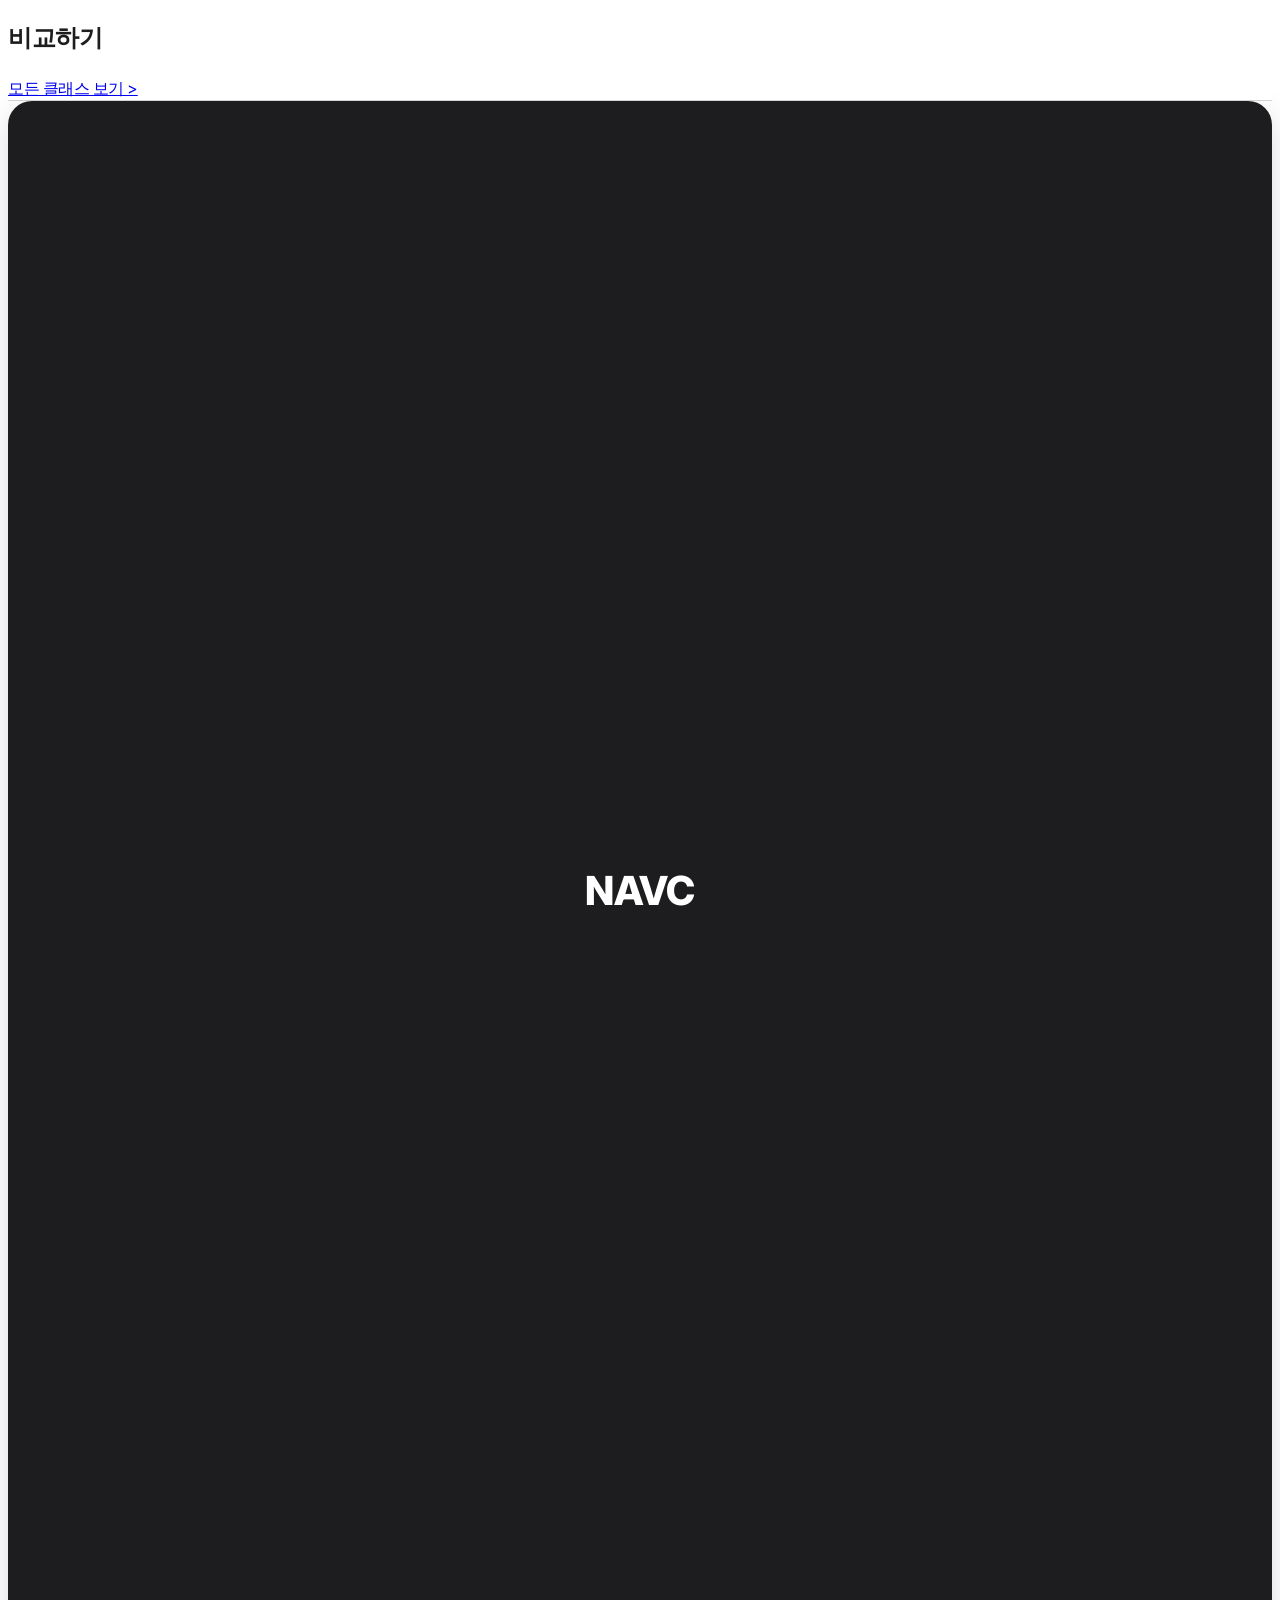
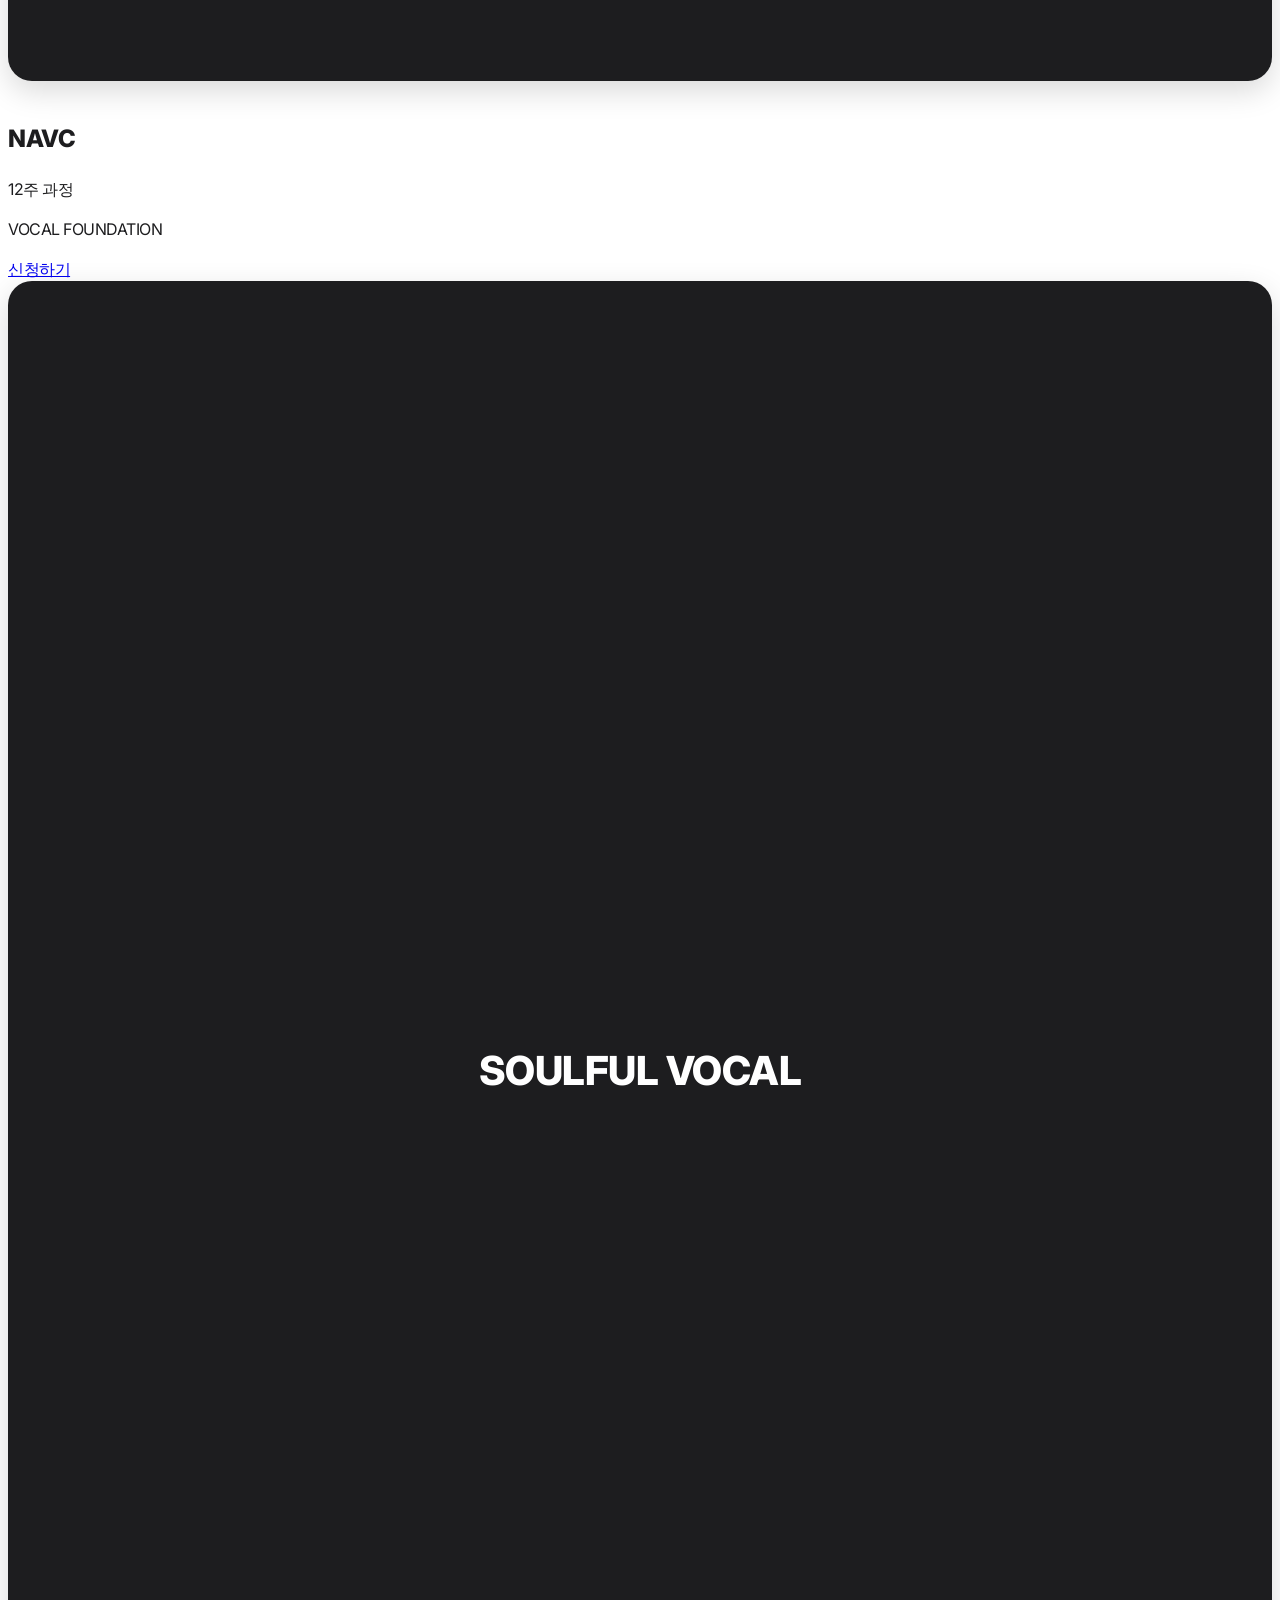
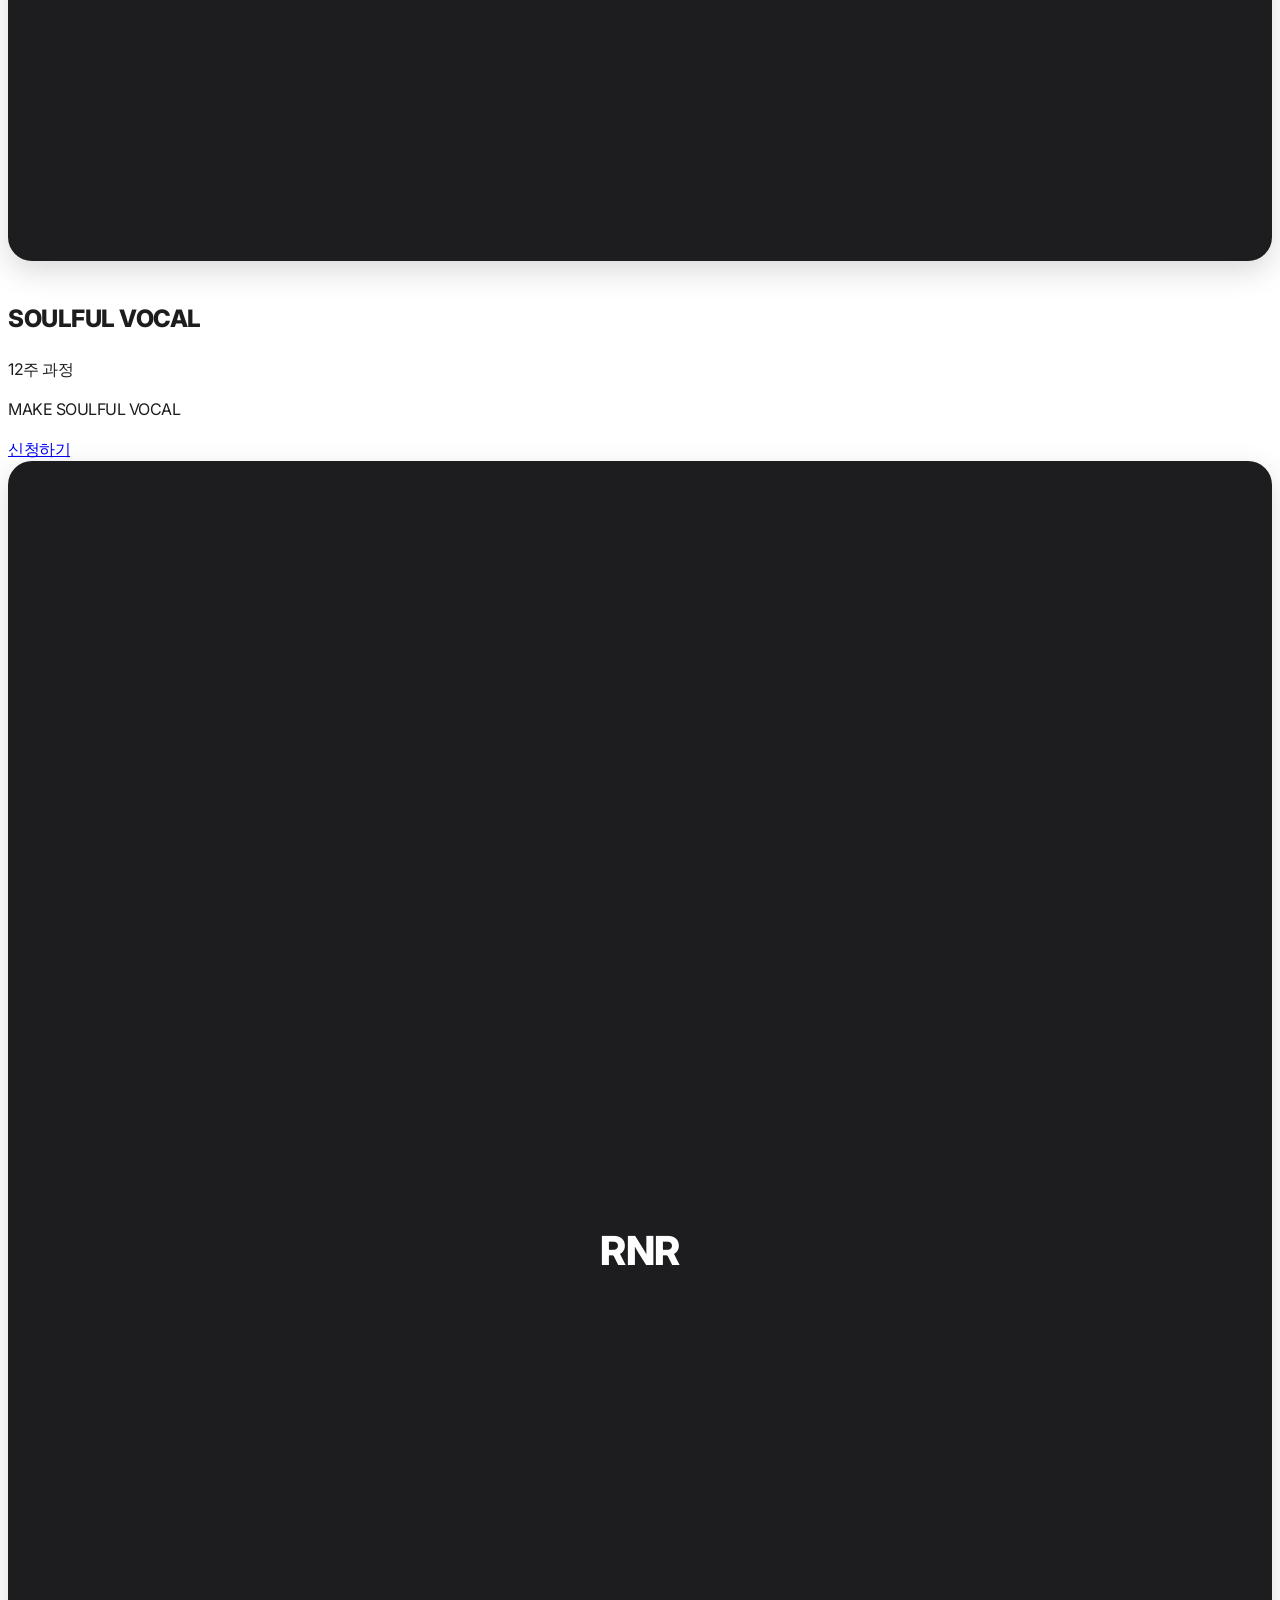
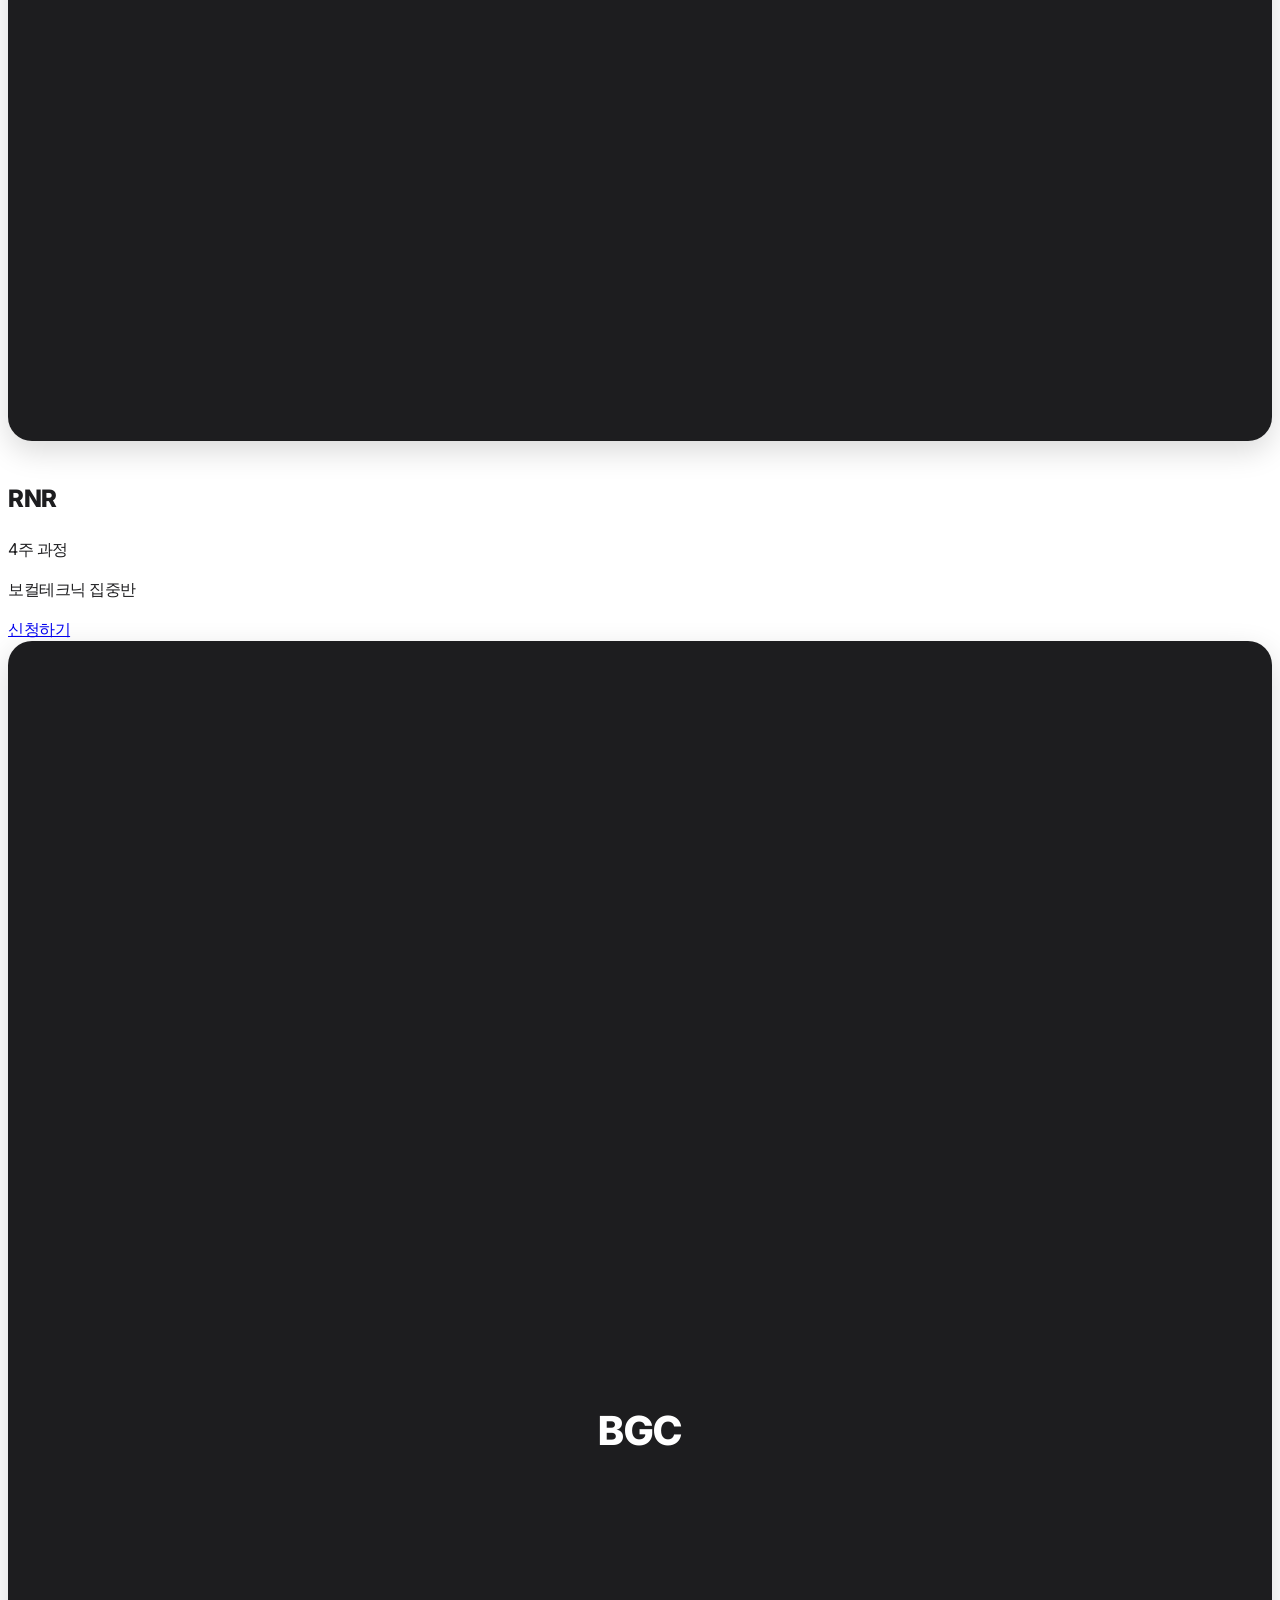
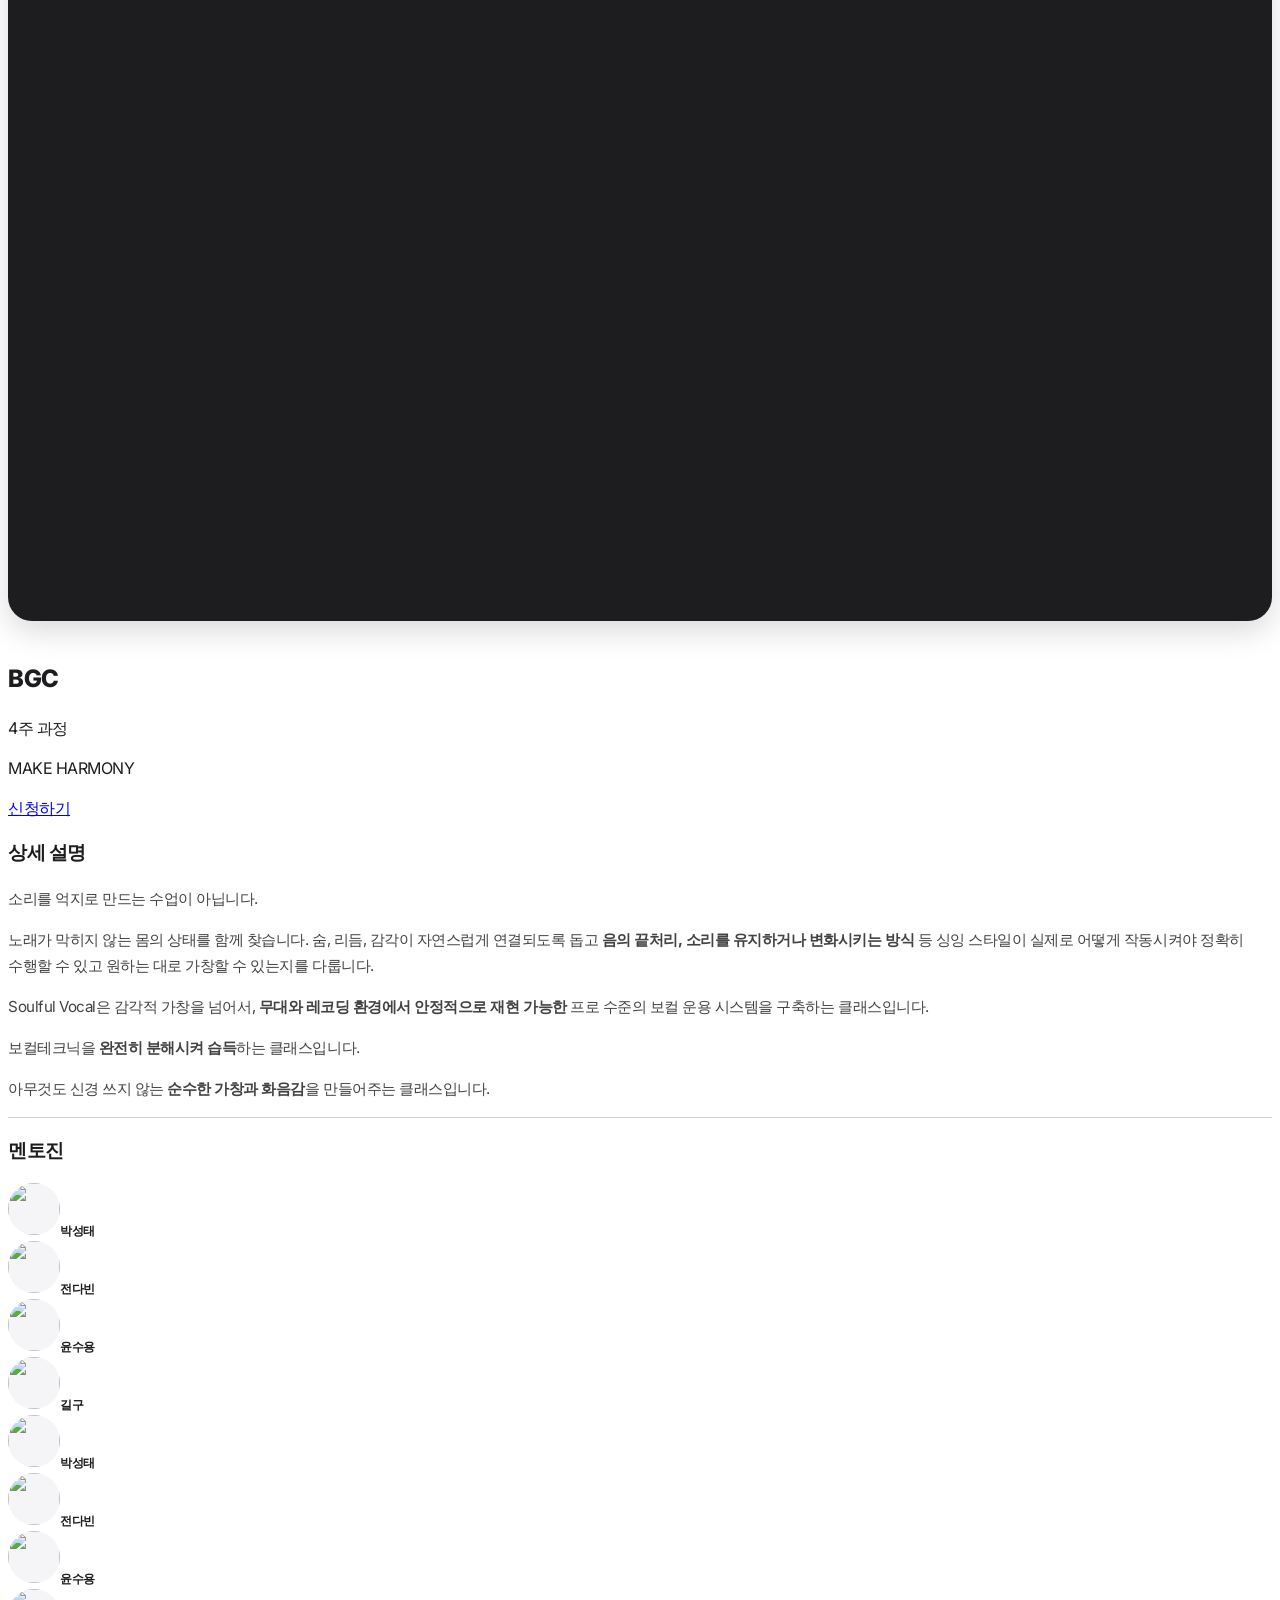
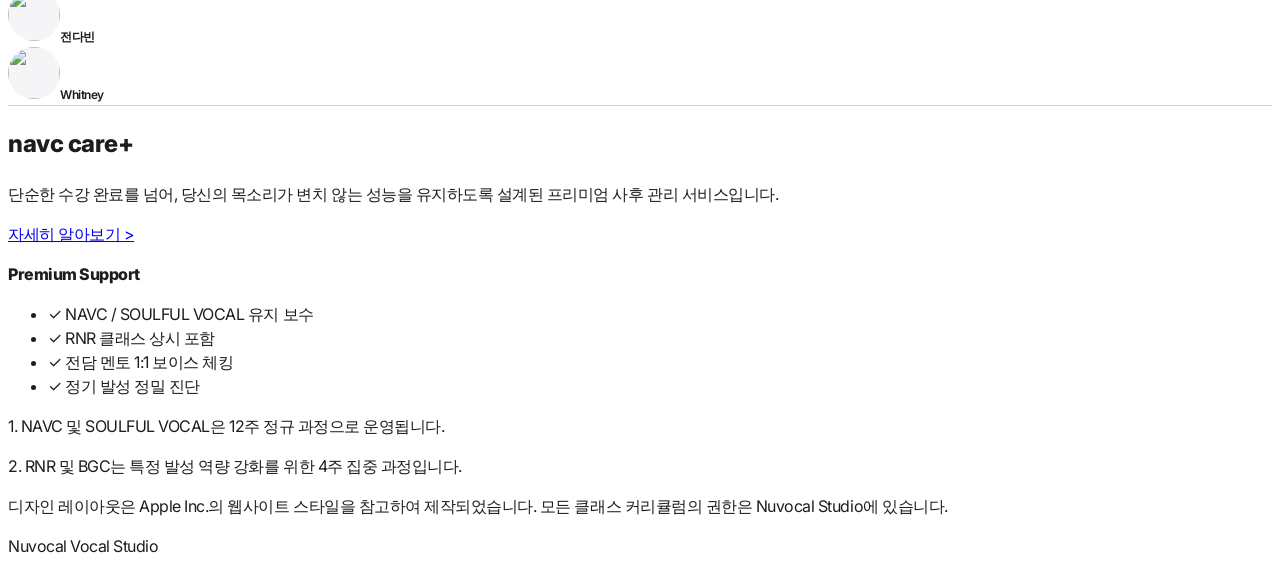
==== class-compare.html @ 0271bf35 "Add files via upload" ====
<!DOCTYPE html>
<html lang="ko">
<head>
    <meta charset="UTF-8">
    <meta name="viewport" content="width=device-width, initial-scale=1.0">
    <title>Nuvocal - 클래스 모델 비교하기</title>
    <link rel="icon" type="image/png" href="./assets/logo.png">
    <link rel="apple-touch-icon" href="./assets/logo.png">
    <script src="https://cdn.tailwindcss.com"></script>
    <link href="https://fonts.googleapis.com/css2?family=Inter:wght@400;600;700;800&display=swap" rel="stylesheet">
    <style>
        body {
            font-family: 'Inter', -apple-system, BlinkMacSystemFont, "Segoe UI", Roboto, sans-serif;
            background-color: #fff;
            color: #1d1d1f;
            letter-spacing: -0.03em;
            line-height: 1.5;
        }
        .apple-bold { font-weight: 800; }
        .apple-border { border-bottom: 1px solid #d2d2d7; }
        .sticky-header { position: sticky; top: 0; background: rgba(255,255,255,0.85); backdrop-filter: blur(20px); z-index: 50; }

        /* 블랙 카드 스타일 */
        .black-card {
            background-color: #1d1d1f;
            border-radius: 1.5rem;
            aspect-ratio: 4/5;
            display: flex;
            align-items: center;
            justify-content: center;
            color: white;
            font-size: 2.5rem;
            font-weight: 800;
            margin-bottom: 2.5rem;
            box-shadow: 0 10px 30px rgba(0,0,0,0.15);
        }
        .mentor-img { width: 52px; height: 52px; border-radius: 50%; object-fit: cover; background-color: #f5f5f7; }
        .mentor-name { font-size: 12px; margin-top: 8px; font-weight: 600; color: #1d1d1f; }

        /* 상세설명 텍스트 정렬 */
        .desc-text {
            font-size: 0.95rem;
            line-height: 1.7;
            color: #424245;
            word-break: keep-all;
        }
    </style>
</head>
<body>

    <!-- 상단 네비게이션 -->
    <nav class="sticky-header apple-border py-4 px-6">
        <div class="max-w-6xl mx-auto flex justify-between items-center">
            <h1 class="text-2xl apple-bold tracking-tight">비교하기</h1>
            <div class="flex gap-6 items-center">
                <a href="#" class="text-blue-600 hover:underline text-sm font-medium">모든 클래스 보기 ></a>
            </div>
        </div>
    </nav>

    <main class="max-w-7xl mx-auto px-6 pt-20">

        <!-- 제품 카드 섹션 -->
        <div class="grid grid-cols-4 gap-10 mb-12 items-end">
            <!-- NAVC -->
            <div class="text-center">
                <div class="black-card">NAVC</div>
                <h2 class="text-3xl apple-bold mb-4 uppercase">NAVC</h2>
                <div class="space-y-1 mb-8">
                    <p class="text-[17px] font-semibold">12주 과정</p>
                    <p class="text-[13px] text-gray-400 font-bold uppercase tracking-tight">VOCAL FOUNDATION</p>
                </div>
                <a href="https://tally.so/r/wkr72J?class=navc" target="_blank" rel="noopener noreferrer" class="inline-block bg-blue-600 text-white px-6 py-2 rounded-full text-sm font-semibold hover:bg-blue-700 transition mb-4">신청하기</a>
            </div>

            <!-- SOULFUL VOCAL -->
            <div class="text-center">
                <div class="black-card">SOULFUL VOCAL</div>
                <h2 class="text-3xl apple-bold mb-4 uppercase">SOULFUL VOCAL</h2>
                <div class="space-y-1 mb-8">
                    <p class="text-[17px] font-semibold">12주 과정</p>
                    <p class="text-[13px] text-gray-400 font-bold uppercase tracking-tight">MAKE SOULFUL VOCAL</p>
                </div>
                <a href="https://tally.so/r/wkr72J?class=navc-pro" target="_blank" rel="noopener noreferrer" class="inline-block bg-blue-600 text-white px-6 py-2 rounded-full text-sm font-semibold hover:bg-blue-700 transition mb-4">신청하기</a>
            </div>

            <!-- RNR -->
            <div class="text-center">
                <div class="black-card">RNR</div>
                <h2 class="text-3xl apple-bold mb-4 uppercase">RNR</h2>
                <div class="space-y-1 mb-8">
                    <p class="text-[17px] font-semibold">4주 과정</p>
                    <p class="text-[13px] text-gray-400 font-bold tracking-tight">보컬테크닉 집중반</p>
                </div>
                <a href="https://tally.so/r/wkr72J?class=rnr" target="_blank" rel="noopener noreferrer" class="inline-block bg-blue-600 text-white px-6 py-2 rounded-full text-sm font-semibold hover:bg-blue-700 transition mb-4">신청하기</a>
            </div>

            <!-- BGC -->
            <div class="text-center">
                <div class="black-card">BGC</div>
                <h2 class="text-3xl apple-bold mb-4 uppercase">BGC</h2>
                <div class="space-y-1 mb-8">
                    <p class="text-[17px] font-semibold">4주 과정</p>
                    <p class="text-[13px] text-gray-400 font-bold uppercase tracking-tight">MAKE HARMONY</p>
                </div>
                <a href="https://tally.so/r/wkr72J?class=bgc" target="_blank" rel="noopener noreferrer" class="inline-block bg-blue-600 text-white px-6 py-2 rounded-full text-sm font-semibold hover:bg-blue-700 transition mb-4">신청하기</a>
            </div>
        </div>

        <!-- [NEW] 수업 상세설명 섹션 -->
        <section class="mb-24">
            <h3 class="text-center text-sm font-semibold text-gray-400 tracking-widest uppercase mb-12">상세 설명</h3>
            <div class="grid grid-cols-4 gap-10 apple-border pb-16 items-start">
                <!-- NAVC 상세 -->
                <div class="desc-text px-2">
                    <p class="mb-4 font-bold text-gray-900">소리를 억지로 만드는 수업이 아닙니다.</p>
                    <p>노래가 막히지 않는 몸의 상태를 함께 찾습니다. 숨, 리듬, 감각이 자연스럽게 연결되도록 돕고
                    <strong>음의 끝처리, 소리를 유지하거나 변화시키는 방식</strong> 등 싱잉 스타일이 실제로 어떻게 작동시켜야 정확히 수행할 수 있고 원하는 대로 가창할 수 있는지를 다룹니다.</p>
                </div>

                <!-- SOULFUL VOCAL 상세 -->
                <div class="desc-text px-2">
                    <p>Soulful Vocal은 감각적 가창을 넘어서, <strong>무대와 레코딩 환경에서 안정적으로 재현 가능한</strong> 프로 수준의 보컬 운용 시스템을 구축하는 클래스입니다.</p>
                </div>

                <!-- RNR 상세 -->
                <div class="desc-text px-2">
                    <p>보컬테크닉을 <strong>완전히 분해시켜 습득</strong>하는 클래스입니다.</p>
                </div>

                <!-- BGC 상세 -->
                <div class="desc-text px-2">
                    <p>아무것도 신경 쓰지 않는 <strong>순수한 가창과 화음감</strong>을 만들어주는 클래스입니다.</p>
                </div>
            </div>
        </section>

        <!-- 멘토 라인업 -->
        <section class="mb-24">
            <h3 class="text-center text-sm font-semibold text-gray-400 tracking-widest uppercase mb-12">멘토진</h3>
            <div class="grid grid-cols-4 gap-10 apple-border pb-16 items-start">
                <!-- NAVC -->
                <div class="grid grid-cols-2 gap-y-6">
                    <div class="flex flex-col items-center"><img src="https://i.pravatar.cc/150?u=1" class="mentor-img"><span class="mentor-name">박성태</span></div>
                    <div class="flex flex-col items-center"><img src="https://i.pravatar.cc/150?u=2" class="mentor-img"><span class="mentor-name">전다빈</span></div>
                    <div class="flex flex-col items-center"><img src="https://i.pravatar.cc/150?u=3" class="mentor-img"><span class="mentor-name">윤수용</span></div>
                    <div class="flex flex-col items-center"><img src="https://i.pravatar.cc/150?u=4" class="mentor-img"><span class="mentor-name">길구</span></div>
                </div>
                <!-- SOULFUL VOCAL -->
                <div class="flex justify-center gap-4">
                    <div class="flex flex-col items-center"><img src="https://i.pravatar.cc/150?u=1" class="mentor-img"><span class="mentor-name">박성태</span></div>
                    <div class="flex flex-col items-center"><img src="https://i.pravatar.cc/150?u=2" class="mentor-img"><span class="mentor-name">전다빈</span></div>
                    <div class="flex flex-col items-center"><img src="https://i.pravatar.cc/150?u=3" class="mentor-img"><span class="mentor-name">윤수용</span></div>
                </div>
                <!-- RNR -->
                <div class="flex justify-center">
                    <div class="flex flex-col items-center"><img src="https://i.pravatar.cc/150?u=2" class="mentor-img"><span class="mentor-name">전다빈</span></div>
                </div>
                <!-- BGC -->
                <div class="flex justify-center">
                    <div class="flex flex-col items-center"><img src="https://i.pravatar.cc/150?u=5" class="mentor-img"><span class="mentor-name">Whitney</span></div>
                </div>
            </div>
        </section>

        <!-- navc care+ 배너 -->
        <section class="bg-[#f5f5f7] rounded-[32px] p-16 mb-32 flex flex-col md:flex-row items-center justify-between">
            <div class="md:w-1/2">
                <h2 class="text-5xl apple-bold mb-6 tracking-tight">navc care+</h2>
                <p class="text-xl text-gray-600 mb-8 leading-relaxed font-medium">단순한 수강 완료를 넘어, 당신의 목소리가 변치 않는 성능을 유지하도록 설계된 프리미엄 사후 관리 서비스입니다.</p>
                <a href="#" class="text-blue-600 font-bold hover:underline underline-offset-8 text-lg">자세히 알아보기 ></a>
            </div>
            <div class="md:w-1/3 mt-12 md:mt-0">
                <div class="bg-white p-8 rounded-3xl shadow-sm border border-orange-100">
                    <p class="text-orange-600 apple-bold mb-4 text-sm uppercase tracking-widest">Premium Support</p>
                    <ul class="space-y-4 text-[16px] font-semibold text-gray-800">
                        <li class="flex items-center"><span class="mr-2">✓</span> NAVC / SOULFUL VOCAL 유지 보수</li>
                        <li class="text-blue-600 flex items-center font-bold"><span class="mr-2">✓</span> RNR 클래스 상시 포함</li>
                        <li class="flex items-center"><span class="mr-2">✓</span> 전담 멘토 1:1 보이스 체킹</li>
                        <li class="flex items-center"><span class="mr-2">✓</span> 정기 발성 정밀 진단</li>
                    </ul>
                </div>
            </div>
        </section>

    </main>

    <footer class="bg-[#f5f5f7] py-20 px-6 text-[13px] text-gray-500 font-medium">
        <div class="max-w-6xl mx-auto border-t border-gray-300 pt-10">
            <p class="mb-4">1. NAVC 및 SOULFUL VOCAL은 12주 정규 과정으로 운영됩니다.</p>
            <p class="mb-4">2. RNR 및 BGC는 특정 발성 역량 강화를 위한 4주 집중 과정입니다.</p>
            <p class="mb-10 text-gray-400 font-normal leading-relaxed">디자인 레이아웃은 Apple Inc.의 웹사이트 스타일을 참고하여 제작되었습니다. 모든 클래스 커리큘럼의 권한은 Nuvocal Studio에 있습니다.</p>
            <p class="text-gray-900 font-bold text-base uppercase tracking-tight">Nuvocal Vocal Studio</p>
        </div>
    </footer>

</body>
</html>
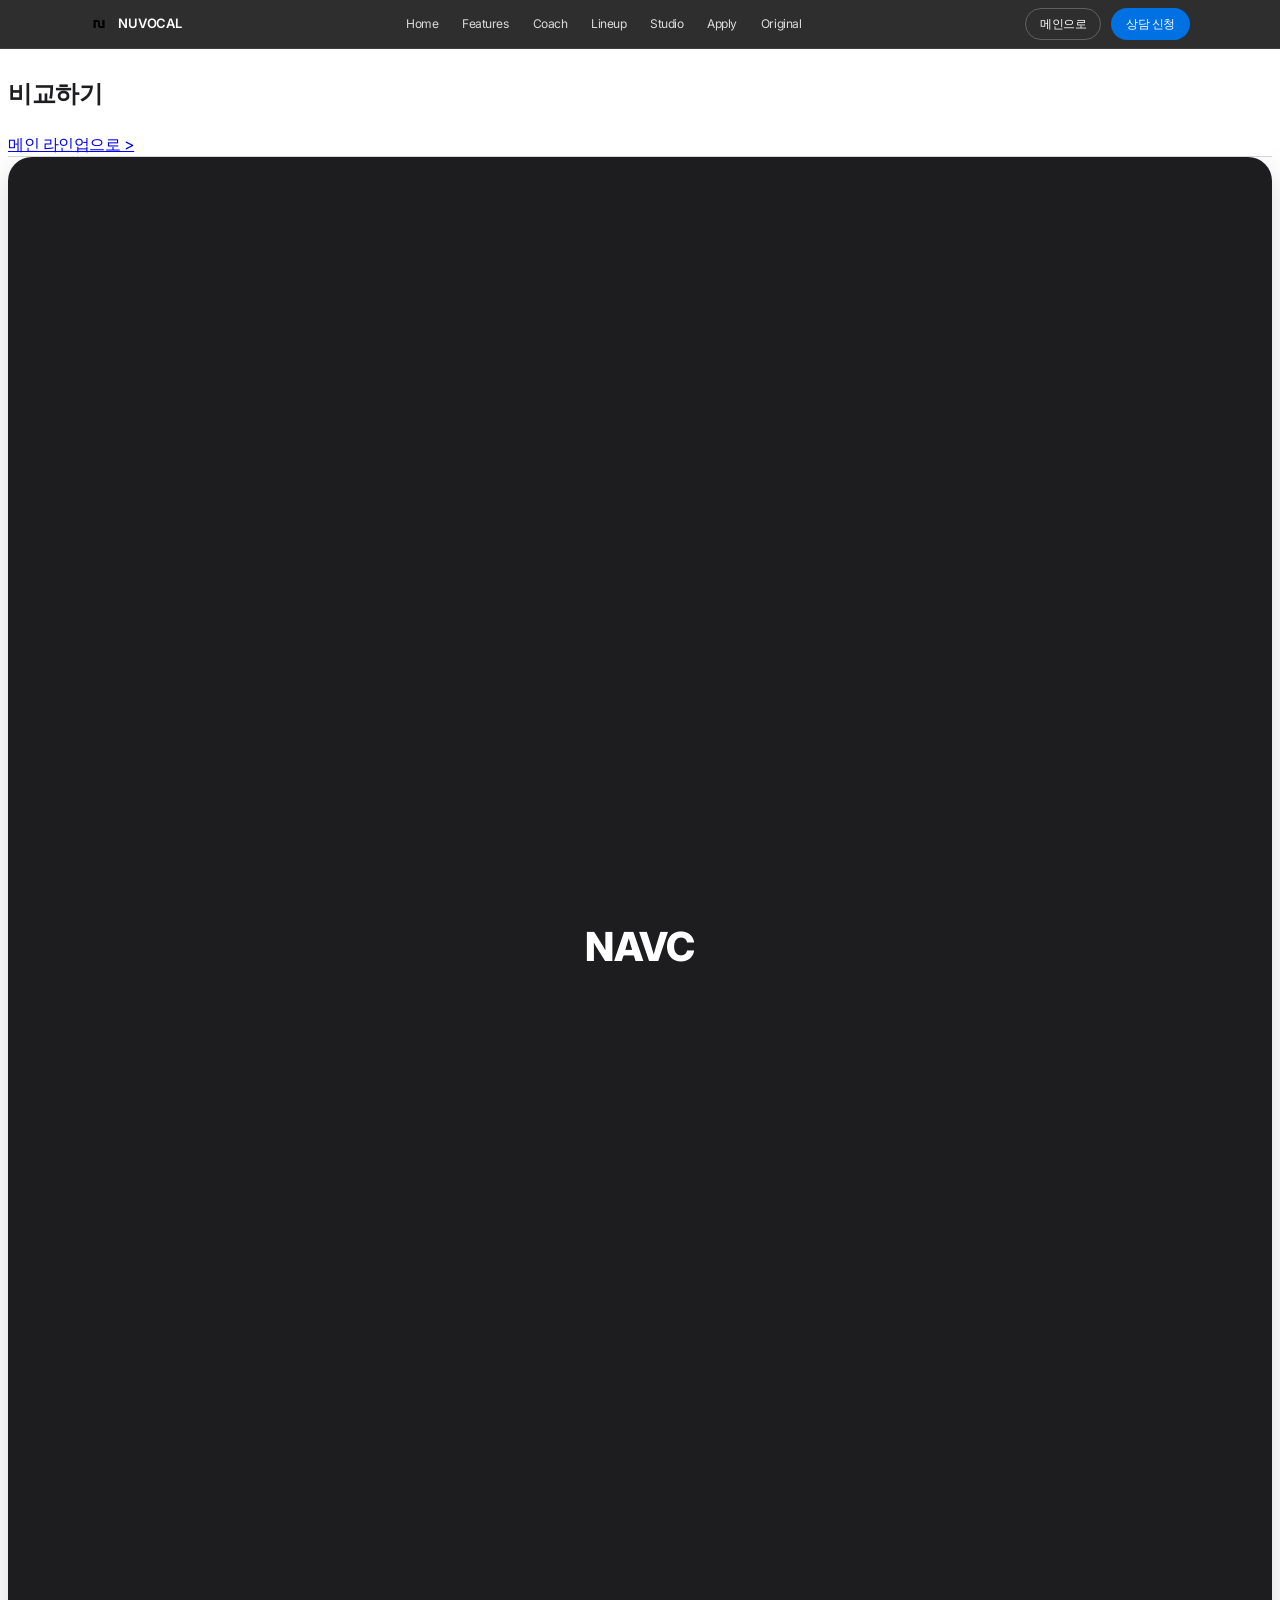
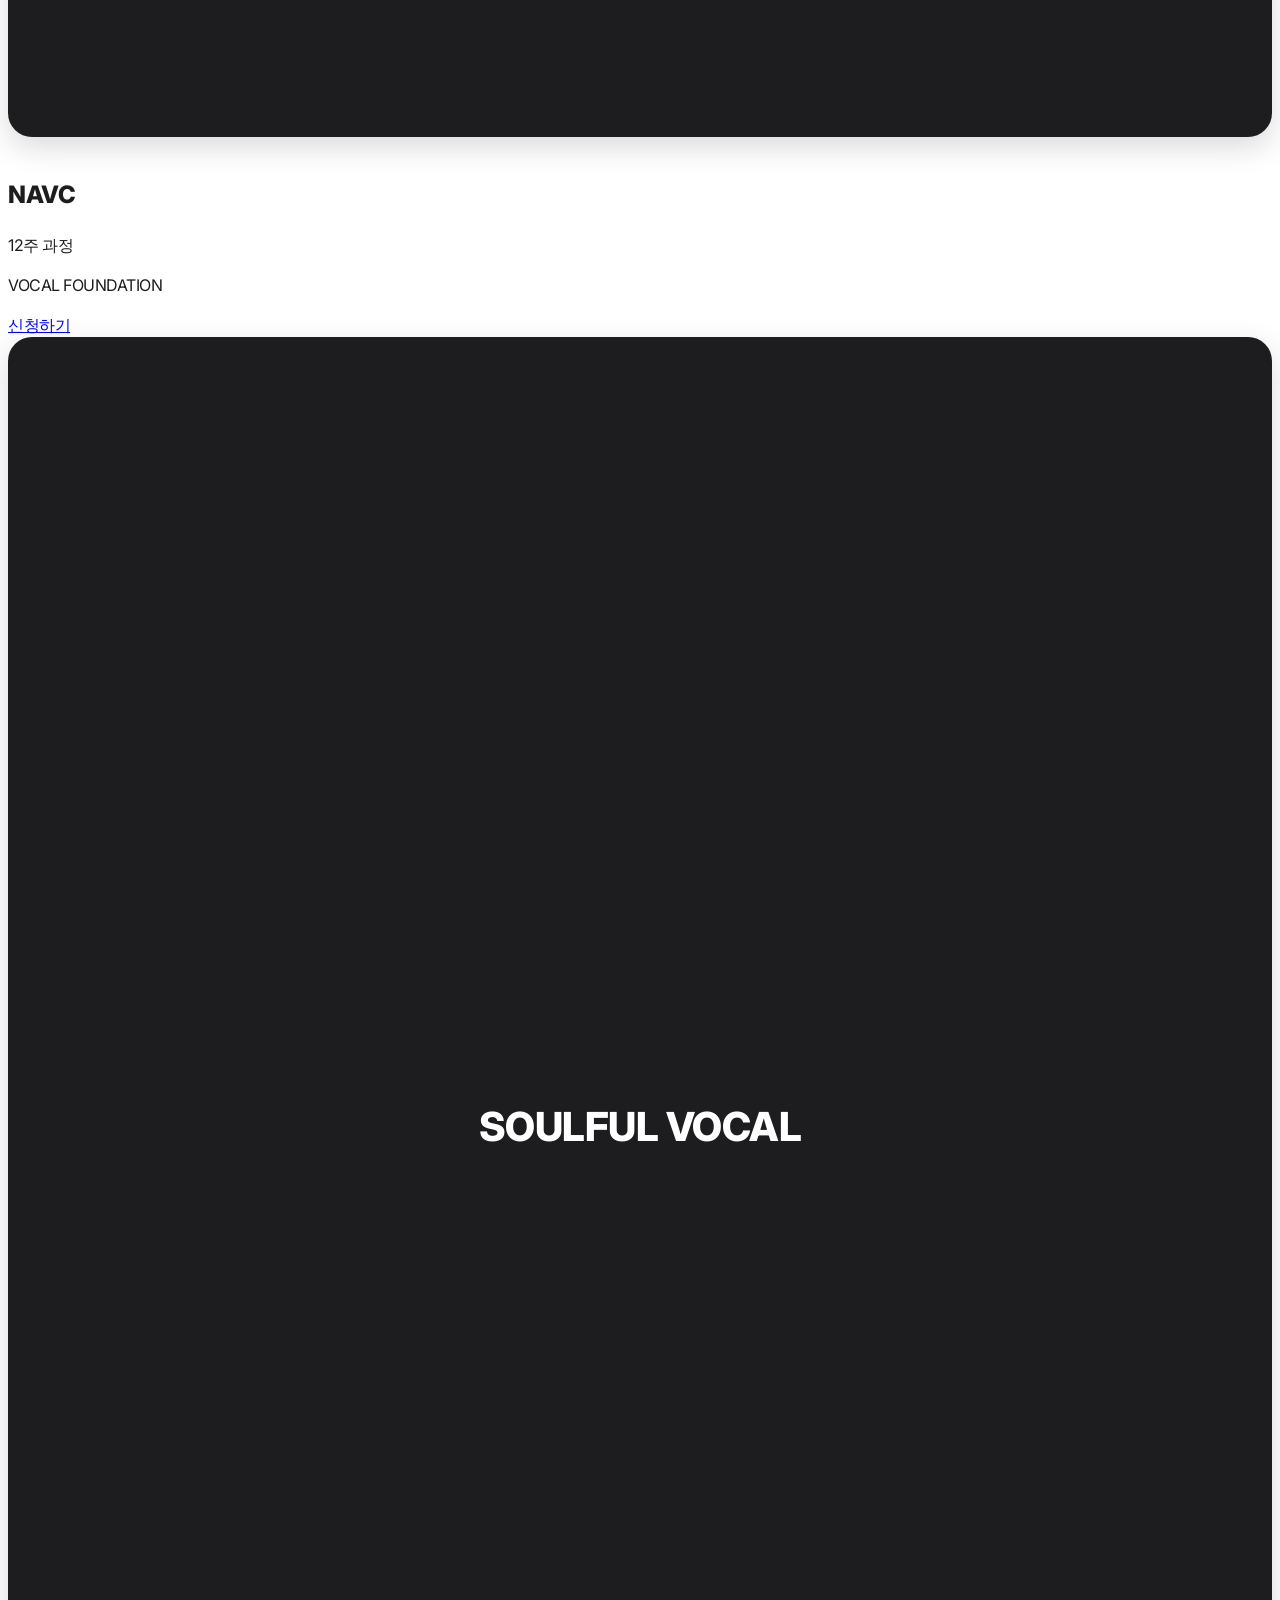
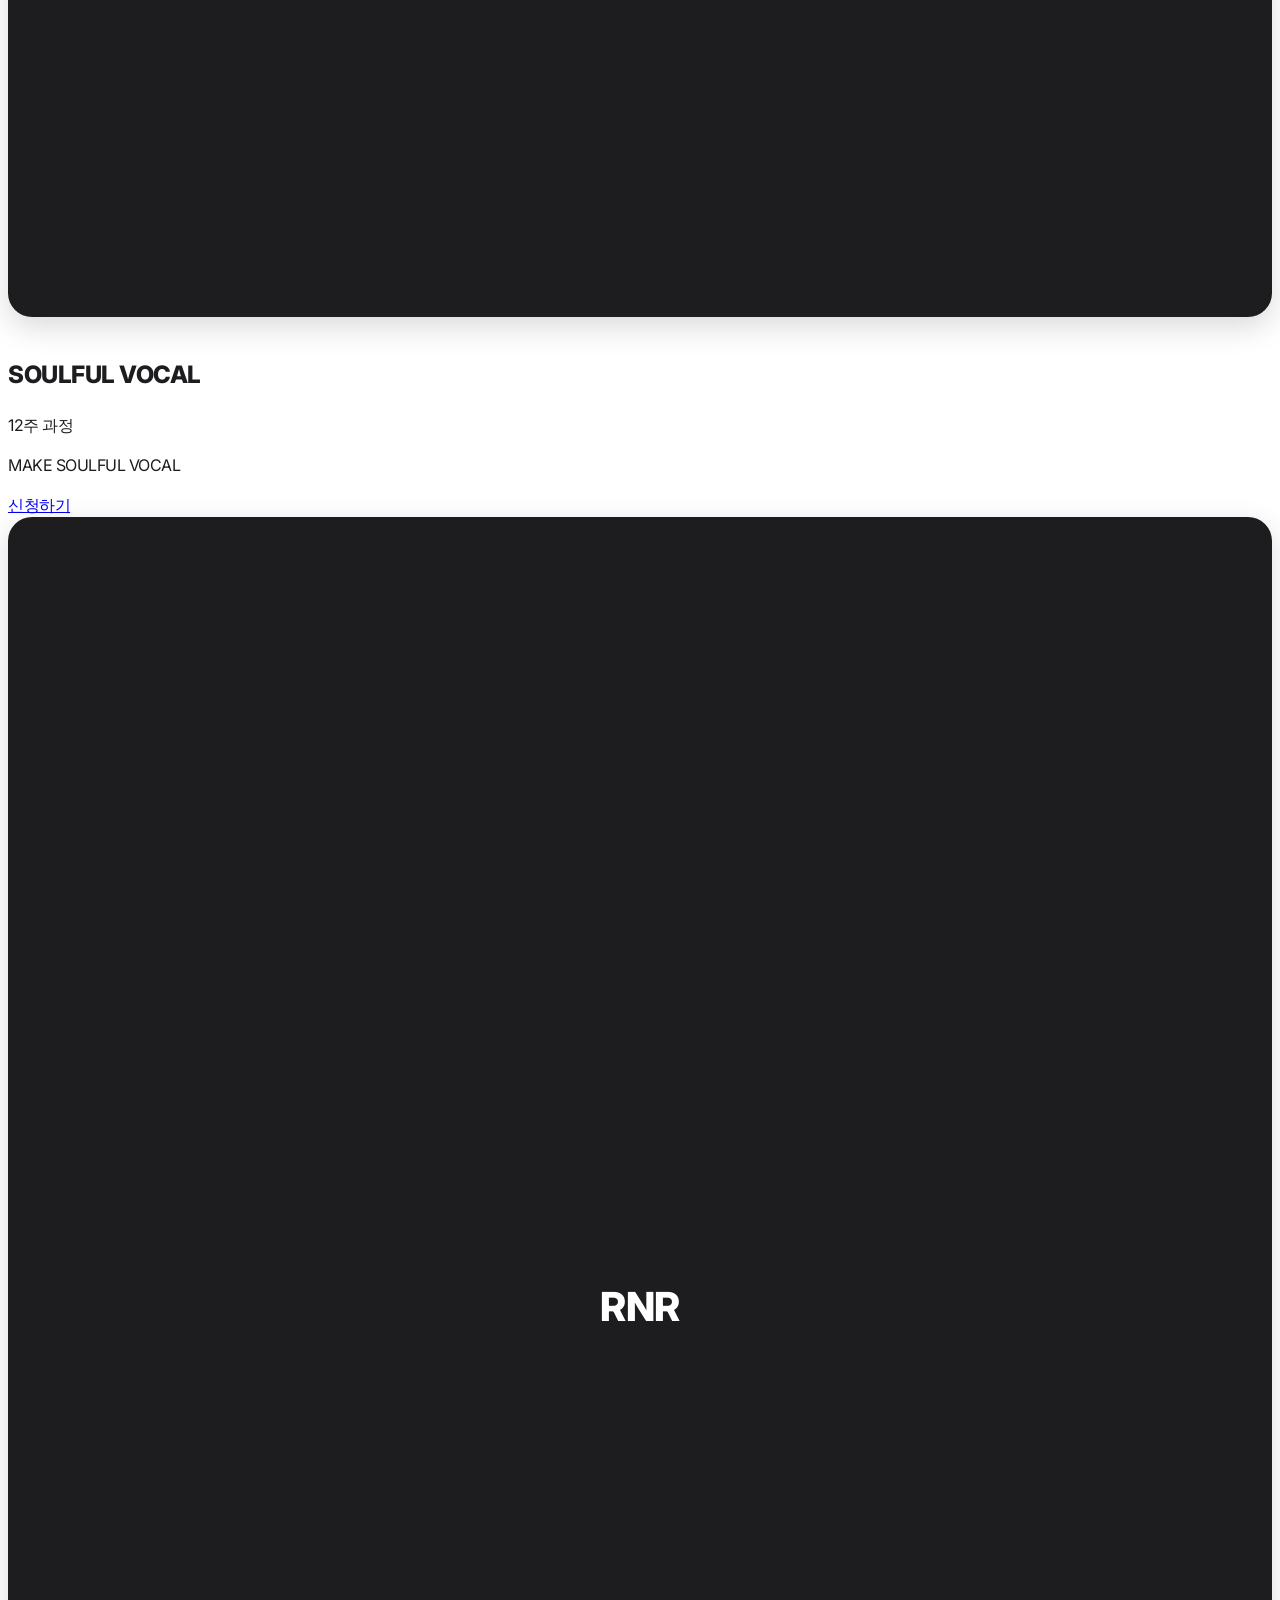
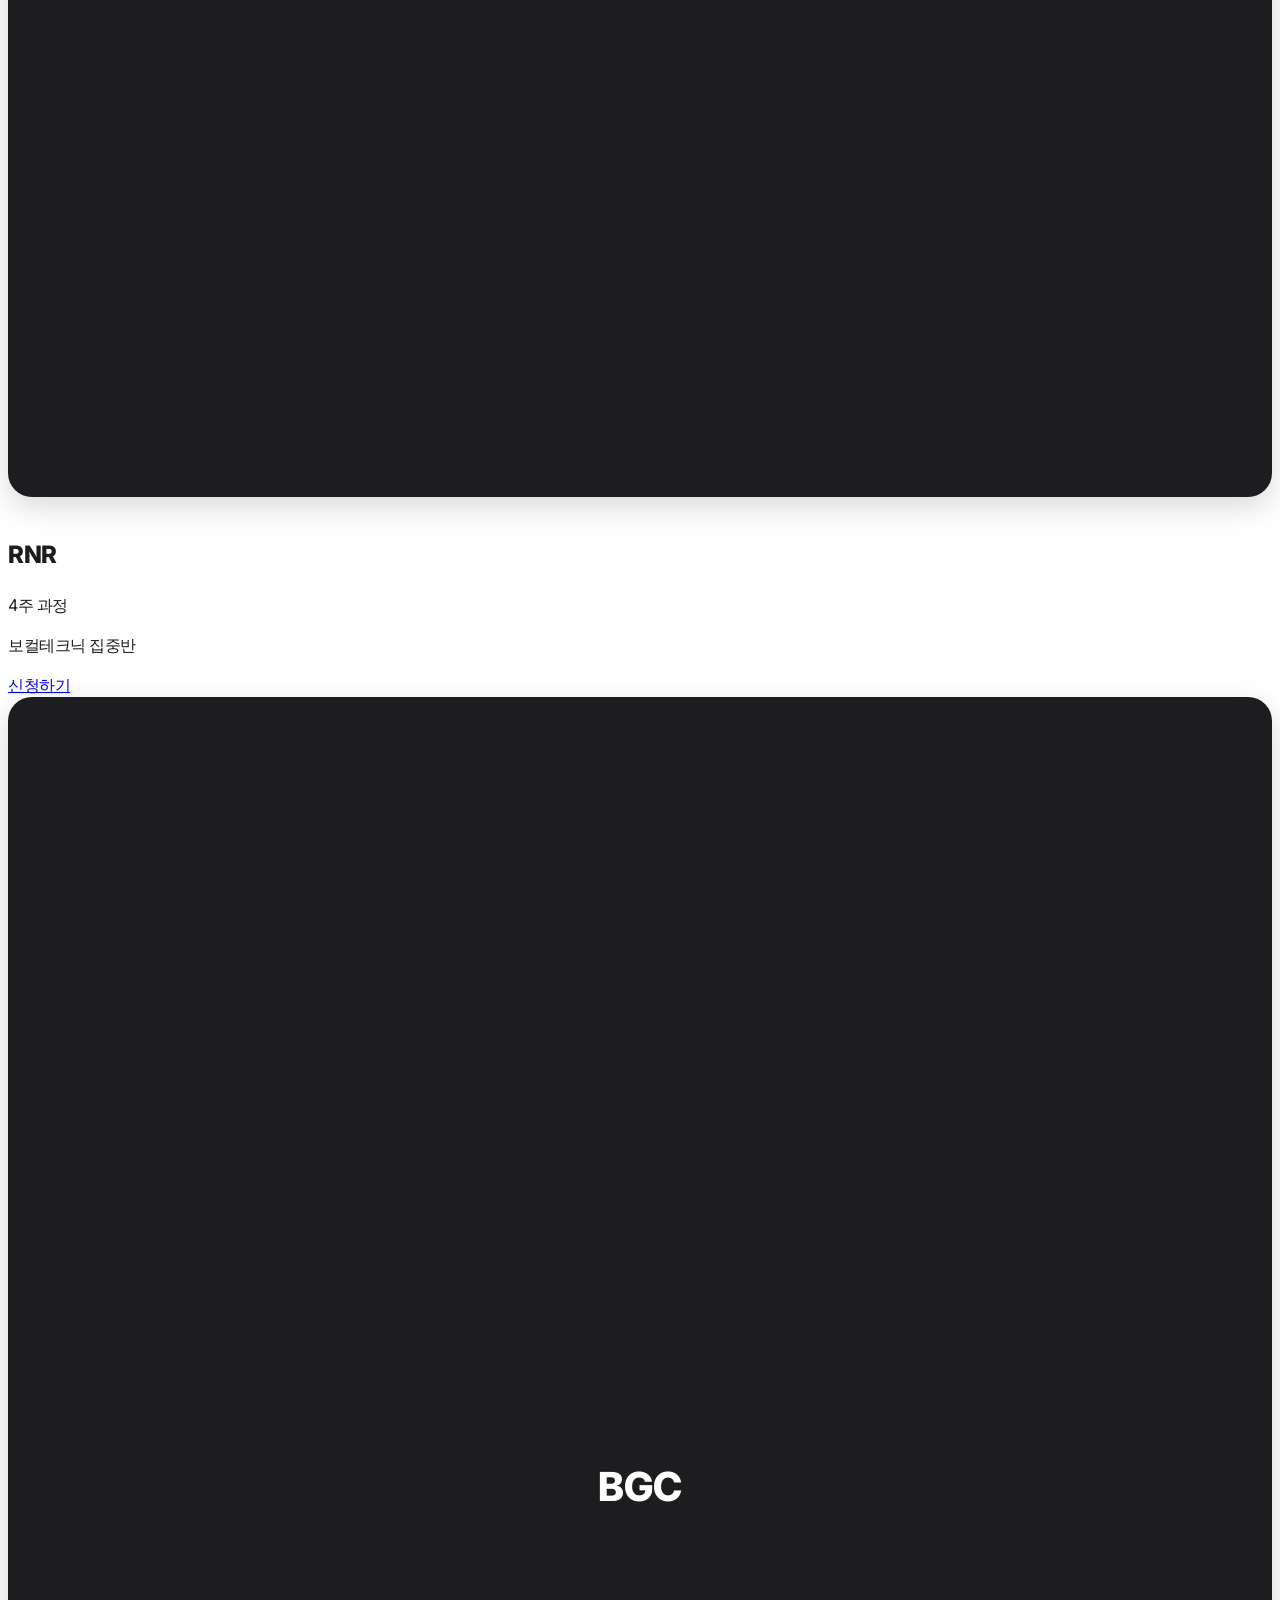
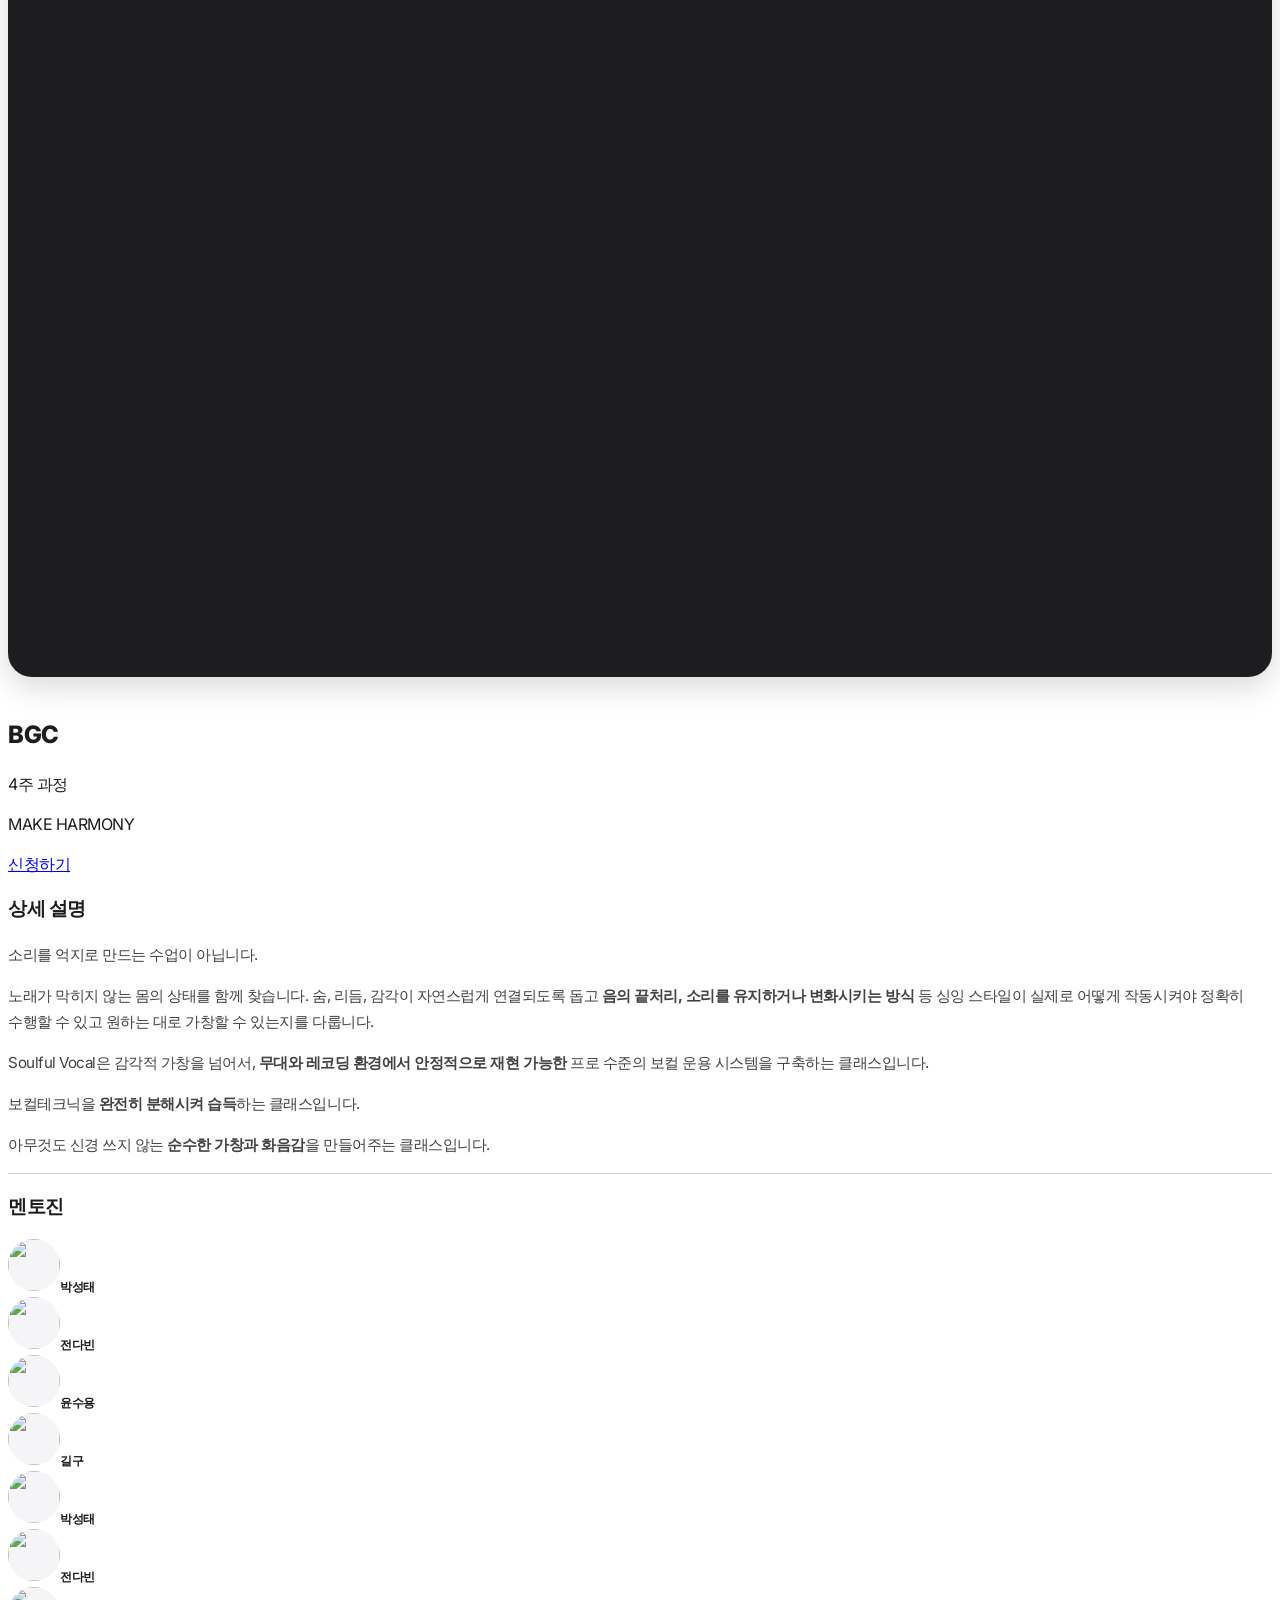
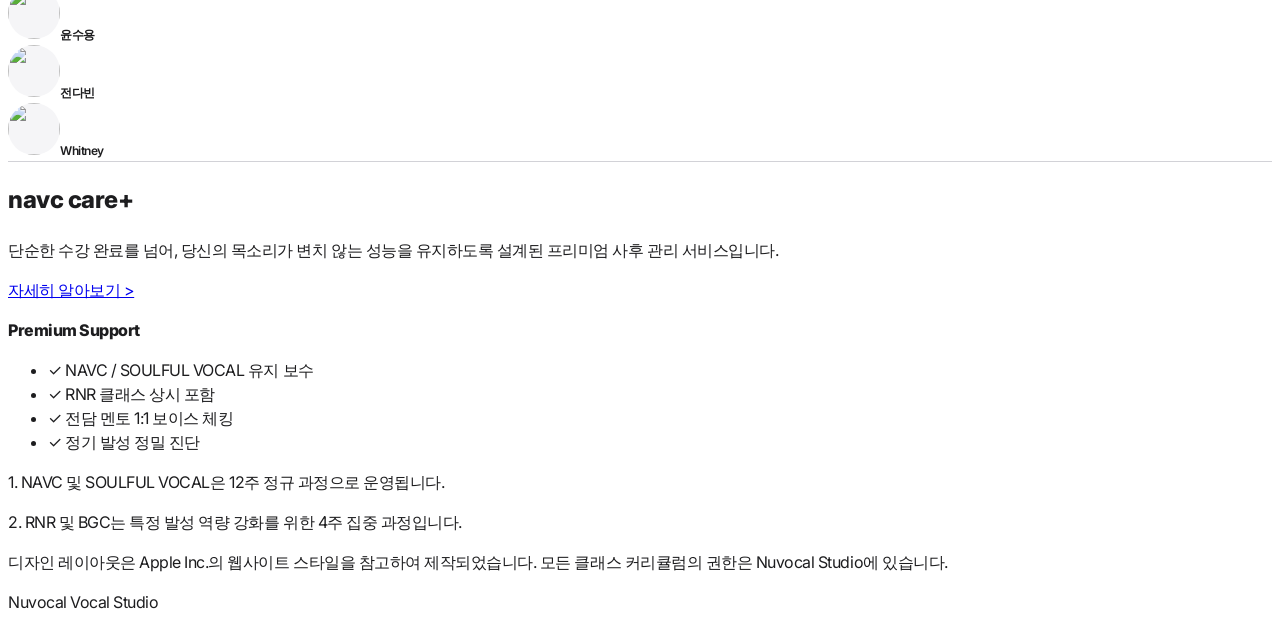
==== commit a7366b75: "refresh navc site experience" ====
--- a/class-compare.html
+++ b/class-compare.html
@@ -6,6 +6,7 @@
     <title>Nuvocal - 클래스 모델 비교하기</title>
     <link rel="icon" type="image/png" href="./assets/logo.png">
     <link rel="apple-touch-icon" href="./assets/logo.png">
+    <link rel="stylesheet" href="./shared-top-nav.css">
     <script src="https://cdn.tailwindcss.com"></script>
     <link href="https://fonts.googleapis.com/css2?family=Inter:wght@400;600;700;800&display=swap" rel="stylesheet">
     <style>
@@ -15,10 +16,11 @@
             color: #1d1d1f;
             letter-spacing: -0.03em;
             line-height: 1.5;
+            padding-top: var(--return-nav-h, 48px);
         }
         .apple-bold { font-weight: 800; }
         .apple-border { border-bottom: 1px solid #d2d2d7; }
-        .sticky-header { position: sticky; top: 0; background: rgba(255,255,255,0.85); backdrop-filter: blur(20px); z-index: 50; }
+        .sticky-header { position: sticky; top: var(--return-nav-h, 48px); background: rgba(255,255,255,0.85); backdrop-filter: blur(20px); z-index: 50; }
 
         /* 블랙 카드 스타일 */
         .black-card {
@@ -48,12 +50,34 @@
 </head>
 <body>
 
+    <div class="return-nav">
+        <div class="return-nav__inner">
+            <a class="return-nav__brand" href="./index.html#overview">
+                <img src="./assets/logo.png" alt="NUVOCAL 로고">
+                <span>NUVOCAL</span>
+            </a>
+            <div class="return-nav__links">
+                <a href="./index.html#overview">Home</a>
+                <a href="./index.html#features">Features</a>
+                <a href="./index.html#coach">Coach</a>
+                <a href="./index.html#lineup">Lineup</a>
+                <a href="./index.html#studio">Studio</a>
+                <a href="./index.html#apply">Apply</a>
+                <a href="./index11.html">Original</a>
+            </div>
+            <div class="return-nav__actions">
+                <a class="return-nav__chip" href="./index.html#lineup">메인으로</a>
+                <a class="return-nav__chip is-primary" href="https://open.kakao.com/o/spwR12Rg" target="_blank" rel="noopener noreferrer">상담 신청</a>
+            </div>
+        </div>
+    </div>
+
     <!-- 상단 네비게이션 -->
     <nav class="sticky-header apple-border py-4 px-6">
         <div class="max-w-6xl mx-auto flex justify-between items-center">
             <h1 class="text-2xl apple-bold tracking-tight">비교하기</h1>
             <div class="flex gap-6 items-center">
-                <a href="#" class="text-blue-600 hover:underline text-sm font-medium">모든 클래스 보기 ></a>
+                <a href="./index.html#lineup" class="text-blue-600 hover:underline text-sm font-medium">메인 라인업으로 ></a>
             </div>
         </div>
     </nav>
--- a/shared-top-nav.css
+++ b/shared-top-nav.css
@@ -0,0 +1,120 @@
+:root {
+    --return-nav-h: 48px;
+}
+
+.return-nav {
+    position: fixed;
+    top: 0;
+    left: 0;
+    right: 0;
+    z-index: 1200;
+    background: rgba(0, 0, 0, 0.82);
+    color: #ffffff;
+    backdrop-filter: saturate(180%) blur(20px);
+    border-bottom: 1px solid rgba(255, 255, 255, 0.08);
+}
+
+.return-nav__inner {
+    display: flex;
+    align-items: center;
+    justify-content: space-between;
+    gap: 18px;
+    max-width: 1100px;
+    min-height: var(--return-nav-h);
+    margin: 0 auto;
+    padding: 0 20px;
+}
+
+.return-nav__brand {
+    display: inline-flex;
+    align-items: center;
+    gap: 10px;
+    font-size: 13px;
+    font-weight: 600;
+    letter-spacing: -0.01em;
+    white-space: nowrap;
+    color: #ffffff;
+    text-decoration: none;
+}
+
+.return-nav__brand img {
+    width: 18px;
+    height: 18px;
+    border-radius: 4px;
+}
+
+.return-nav__links {
+    display: flex;
+    align-items: center;
+    justify-content: center;
+    gap: 24px;
+    flex: 1;
+}
+
+.return-nav__links a {
+    font-size: 12px;
+    color: rgba(255, 255, 255, 0.82);
+    text-decoration: none;
+    white-space: nowrap;
+}
+
+.return-nav__links a:hover {
+    color: #ffffff;
+}
+
+.return-nav__actions {
+    display: flex;
+    align-items: center;
+    gap: 10px;
+}
+
+.return-nav__chip {
+    display: inline-flex;
+    align-items: center;
+    justify-content: center;
+    min-height: 30px;
+    padding: 0 14px;
+    border-radius: 999px;
+    border: 1px solid rgba(255, 255, 255, 0.24);
+    color: #ffffff;
+    text-decoration: none;
+    font-size: 12px;
+    transition: background-color 180ms ease, border-color 180ms ease;
+    white-space: nowrap;
+}
+
+.return-nav__chip:hover {
+    background: rgba(255, 255, 255, 0.08);
+}
+
+.return-nav__chip.is-primary {
+    background: #0071e3;
+    border-color: transparent;
+}
+
+.return-nav__chip.is-primary:hover {
+    background: #0077ed;
+}
+
+@media (max-width: 900px) {
+    .return-nav__inner {
+        flex-wrap: wrap;
+        padding-top: 8px;
+        padding-bottom: 8px;
+    }
+
+    .return-nav__links {
+        order: 3;
+        width: 100%;
+        justify-content: flex-start;
+        gap: 18px;
+        overflow-x: auto;
+        flex-wrap: nowrap;
+        padding-bottom: 4px;
+        scrollbar-width: none;
+    }
+
+    .return-nav__links::-webkit-scrollbar {
+        display: none;
+    }
+}
